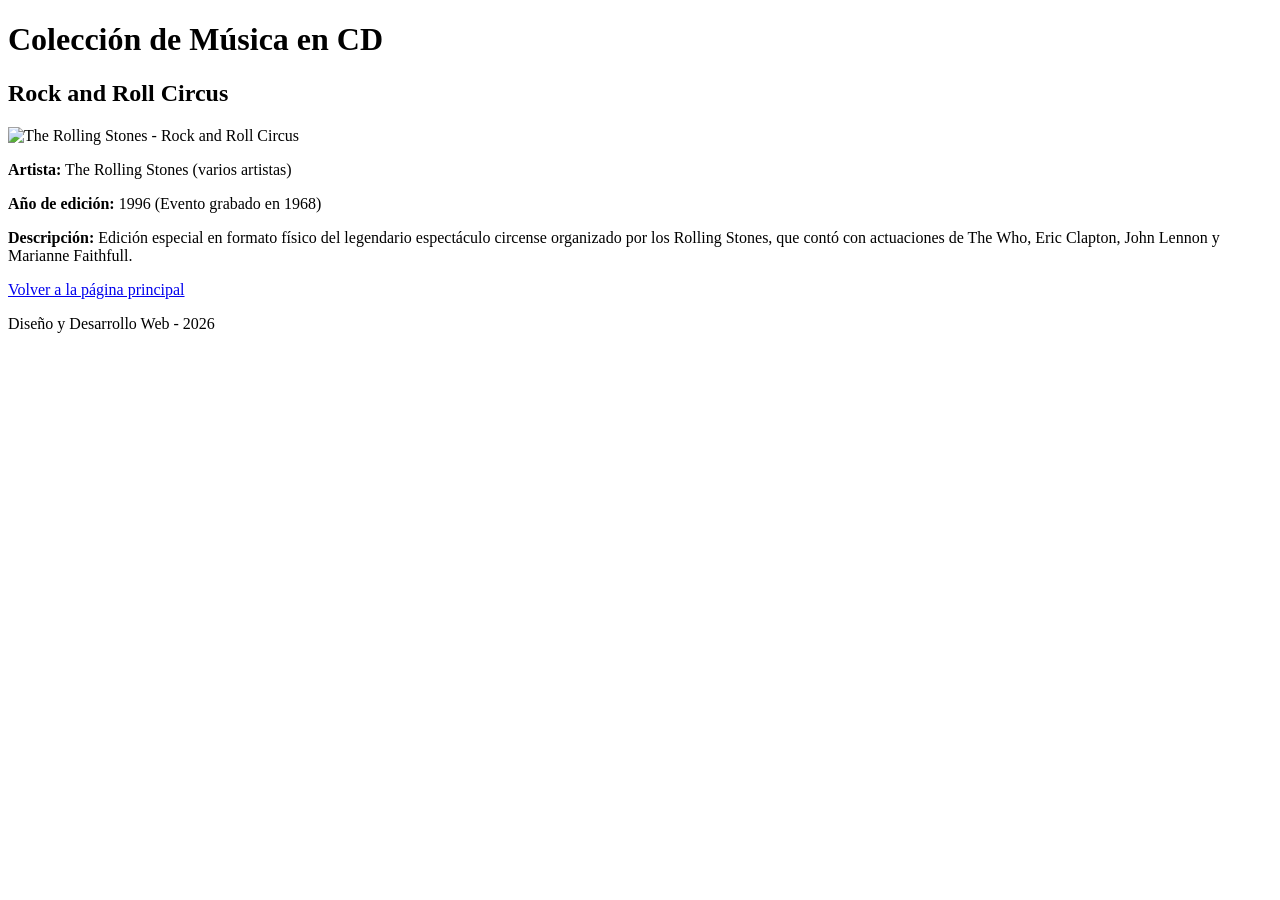
==== cd1.html @ 0c70b009 "Add cd1.html for Rock and Roll Circus details" ====
<!DOCTYPE html>
<html lang="es">
<head>
    <meta charset="UTF-8">
    <meta name="viewport" content="width=device-width, initial-scale=1.0">
    <title>The Rolling Stones - Rock and Roll Circus</title>
    <link rel="stylesheet" href="css/style.css">
</head>
<body>

    <header>
        <h1>Colección de Música en CD</h1>
    </header>

    <main>
        <section class="detalle-cd">
            <h2>Rock and Roll Circus</h2>
            <img src="img/rock-and-roll-circus.jpg" alt="The Rolling Stones - Rock and Roll Circus">
            <p><strong>Artista:</strong> The Rolling Stones (varios artistas)</p>
            <p><strong>Año de edición:</strong> 1996 (Evento grabado en 1968)</p>
            <p><strong>Descripción:</strong> Edición especial en formato físico del legendario espectáculo circense organizado por los Rolling Stones, que contó con actuaciones de The Who, Eric Clapton, John Lennon y Marianne Faithfull.</p>
            
            <a href="index.html" class="boton-volver">Volver a la página principal</a>
        </section>
    </main>

    <footer>
        <p>Diseño y Desarrollo Web - 2026</p>
    </footer>

</body>
</html>
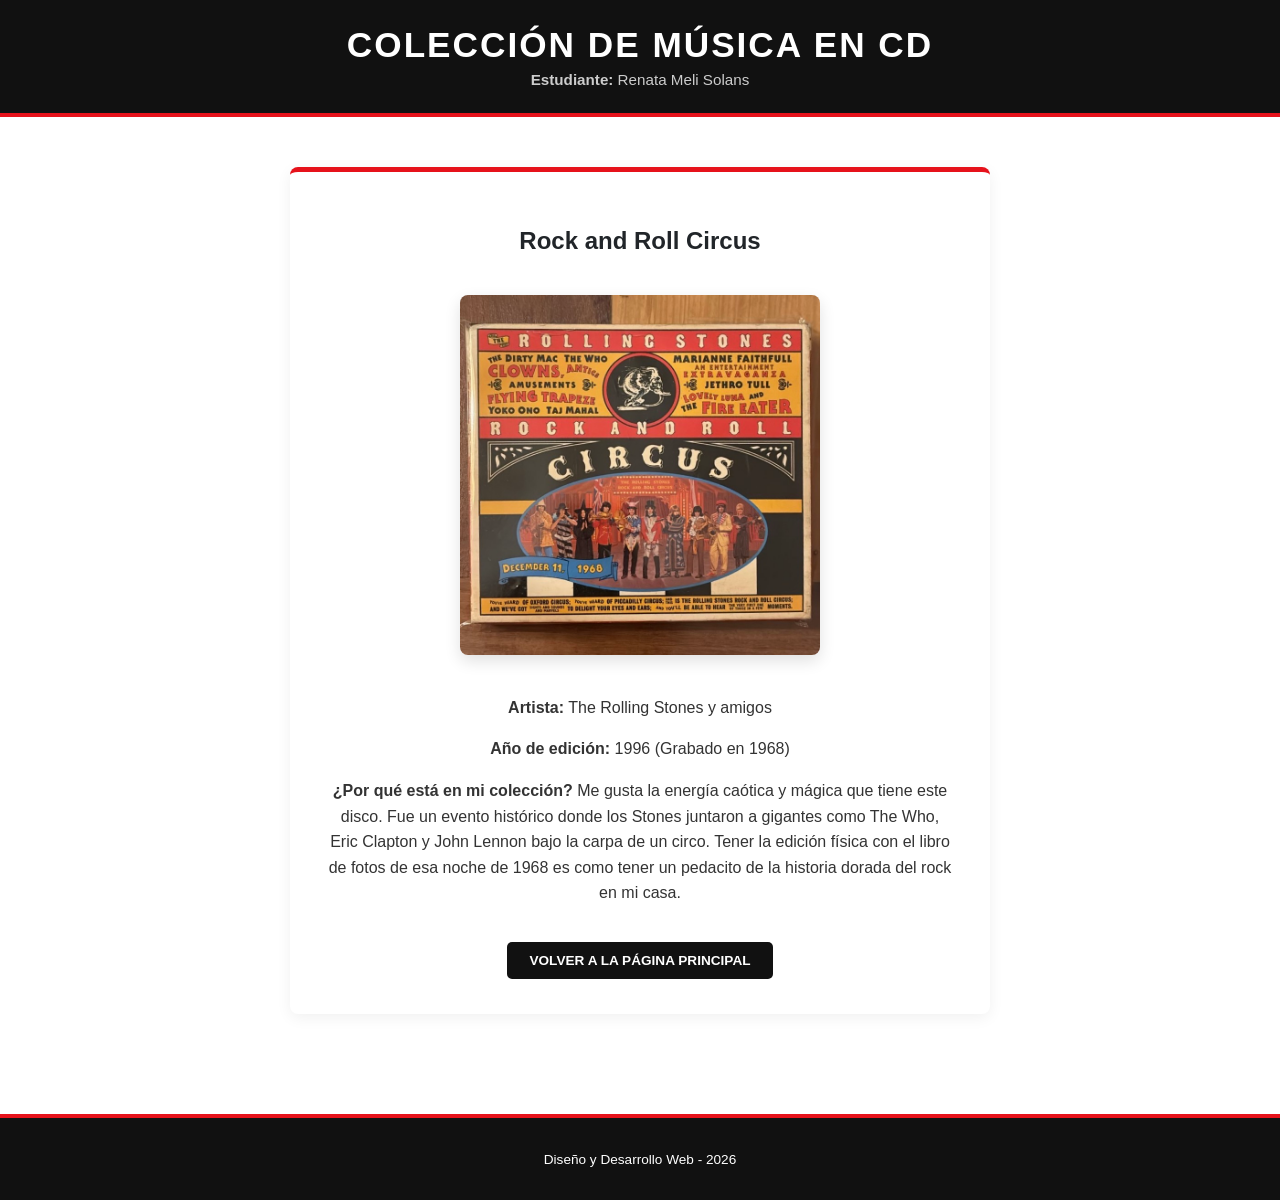
==== commit 7a81965c: "Update cd1.html" ====
--- a/cd1.html
+++ b/cd1.html
@@ -3,22 +3,23 @@
 <head>
     <meta charset="UTF-8">
     <meta name="viewport" content="width=device-width, initial-scale=1.0">
-    <title>The Rolling Stones - Rock and Roll Circus</title>
+    <title>Rock and Roll Circus - Detalle</title>
     <link rel="stylesheet" href="css/style.css">
 </head>
 <body>
 
     <header>
         <h1>Colección de Música en CD</h1>
+        <p><strong>Estudiante:</strong> Renata Meli Solans</p>
     </header>
 
     <main>
         <section class="detalle-cd">
             <h2>Rock and Roll Circus</h2>
             <img src="img/rock-and-roll-circus.jpg" alt="The Rolling Stones - Rock and Roll Circus">
-            <p><strong>Artista:</strong> The Rolling Stones (varios artistas)</p>
-            <p><strong>Año de edición:</strong> 1996 (Evento grabado en 1968)</p>
-            <p><strong>Descripción:</strong> Edición especial en formato físico del legendario espectáculo circense organizado por los Rolling Stones, que contó con actuaciones de The Who, Eric Clapton, John Lennon y Marianne Faithfull.</p>
+            <p><strong>Artista:</strong> The Rolling Stones y amigos</p>
+            <p><strong>Año de edición:</strong> 1996 (Grabado en 1968)</p>
+            <p><strong>¿Por qué está en mi colección?</strong> Me gusta la energía caótica y mágica que tiene este disco. Fue un evento histórico donde los Stones juntaron a gigantes como The Who, Eric Clapton y John Lennon bajo la carpa de un circo. Tener la edición física con el libro de fotos de esa noche de 1968 es como tener un pedacito de la historia dorada del rock en mi casa.</p>
             
             <a href="index.html" class="boton-volver">Volver a la página principal</a>
         </section>
--- a/css/style.css
+++ b/css/style.css
@@ -0,0 +1,203 @@
+* {
+    box-sizing: border-box;
+}
+
+body {
+    font-family: 'Segoe UI', Tahoma, Geneva, Verdana, sans-serif;
+    background-color: #ffffff;
+    color: #212529;
+    margin: 0;
+    padding: 0;
+    width: 100%;
+}
+
+header {
+    background-color: #111111;
+    color: #ffffff;
+    text-align: center;
+    padding: 25px 20px;
+    border-bottom: 4px solid #e6121b;
+    width: 100%;
+}
+
+header h1 {
+    margin: 0 0 6px 0;
+    font-size: 2.2rem;
+    text-transform: uppercase;
+    letter-spacing: 2px;
+}
+
+header p {
+    margin: 0;
+    color: #cccccc;
+    font-size: 0.95rem;
+}
+
+footer {
+    background-color: #111111;
+    color: #ffffff;
+    text-align: center;
+    padding: 20px;
+    margin-top: 50px;
+    font-size: 0.85rem;
+    border-top: 4px solid #e6121b;
+    width: 100%;
+}
+
+a {
+    color: #e6121b;
+    text-decoration: none;
+}
+
+main {
+    width: 100%;
+    padding: 30px 40px;
+}
+
+.presentacion {
+    background-color: #f8f9fa;
+    padding: 25px 30px;
+    margin-bottom: 35px;
+    border-radius: 8px;
+    border-left: 5px solid #e6121b;
+    box-shadow: 0 2px 8px rgba(0,0,0,0.03);
+}
+
+.presentacion h2 {
+    margin-top: 0;
+    margin-bottom: 10px;
+    color: #111111;
+    font-size: 1.5rem;
+}
+
+.presentacion p {
+    margin-top: 0;
+    margin-bottom: 0;
+    line-height: 1.6;
+    color: #444444;
+    font-size: 1rem;
+}
+
+main > h2 {
+    font-size: 1.4rem;
+    text-transform: uppercase;
+    letter-spacing: 1px;
+    border-bottom: 3px solid #e6121b;
+    display: inline-block;
+    padding-bottom: 5px;
+    margin-bottom: 25px;
+}
+
+.galeria {
+    display: flex;
+    gap: 20px;
+    flex-wrap: wrap;
+    justify-content: center;
+    align-items: stretch;
+    width: 100%;
+}
+
+.tarjeta {
+    background-color: #ffffff;
+    border: 1px solid #e2e8f0;
+    border-radius: 8px;
+    padding: 15px;
+    flex: 1 1 calc(25% - 20px);
+    min-width: 260px;
+    max-width: 320px;
+    display: flex;
+    flex-direction: column;
+    justify-content: space-between;
+    text-align: center;
+    transition: all 0.25s ease;
+    box-shadow: 0 2px 6px rgba(0,0,0,0.04);
+}
+
+.tarjeta:hover {
+    transform: translateY(-5px);
+    box-shadow: 0 8px 16px rgba(230, 18, 27, 0.15);
+    border-color: #e6121b;
+}
+
+.tarjeta img {
+    width: 100%;
+    height: 220px;
+    object-fit: cover;
+    border-radius: 6px;
+}
+
+.tarjeta h3 {
+    font-size: 1.05rem;
+    margin: 12px 0 4px 0;
+    color: #111111;
+    min-height: 2.4em;
+    display: flex;
+    align-items: center;
+    justify-content: center;
+}
+
+.tarjeta p {
+    color: #666666;
+    font-size: 0.85rem;
+    margin: 0 0 12px 0;
+}
+
+.tarjeta a {
+    display: block;
+    background-color: #e6121b;
+    color: #ffffff;
+    padding: 10px 0;
+    border-radius: 5px;
+    font-size: 0.8rem;
+    font-weight: bold;
+    text-transform: uppercase;
+    transition: background-color 0.2s ease;
+}
+
+.tarjeta a:hover {
+    background-color: #111111;
+    text-decoration: none;
+}
+
+.detalle-cd {
+    background-color: #ffffff;
+    padding: 35px;
+    border-radius: 8px;
+    border-top: 5px solid #e6121b;
+    box-shadow: 0 4px 15px rgba(0,0,0,0.06);
+    text-align: center;
+    max-width: 700px;
+    margin: 20px auto;
+}
+
+.detalle-cd img {
+    max-width: 360px;
+    width: 100%;
+    height: 360px;
+    object-fit: cover;
+    border-radius: 8px;
+    box-shadow: 0 6px 16px rgba(0,0,0,0.12);
+    margin: 20px 0;
+}
+
+.detalle-cd p {
+    line-height: 1.6;
+    color: #333333;
+}
+
+.boton-volver {
+    display: inline-block;
+    margin-top: 20px;
+    padding: 11px 22px;
+    background-color: #111111;
+    color: #ffffff !important;
+    border-radius: 5px;
+    font-size: 0.85rem;
+    font-weight: bold;
+    text-transform: uppercase;
+}
+
+.boton-volver:hover {
+    background-color: #e6121b;
+    text-decoration: none;
+}
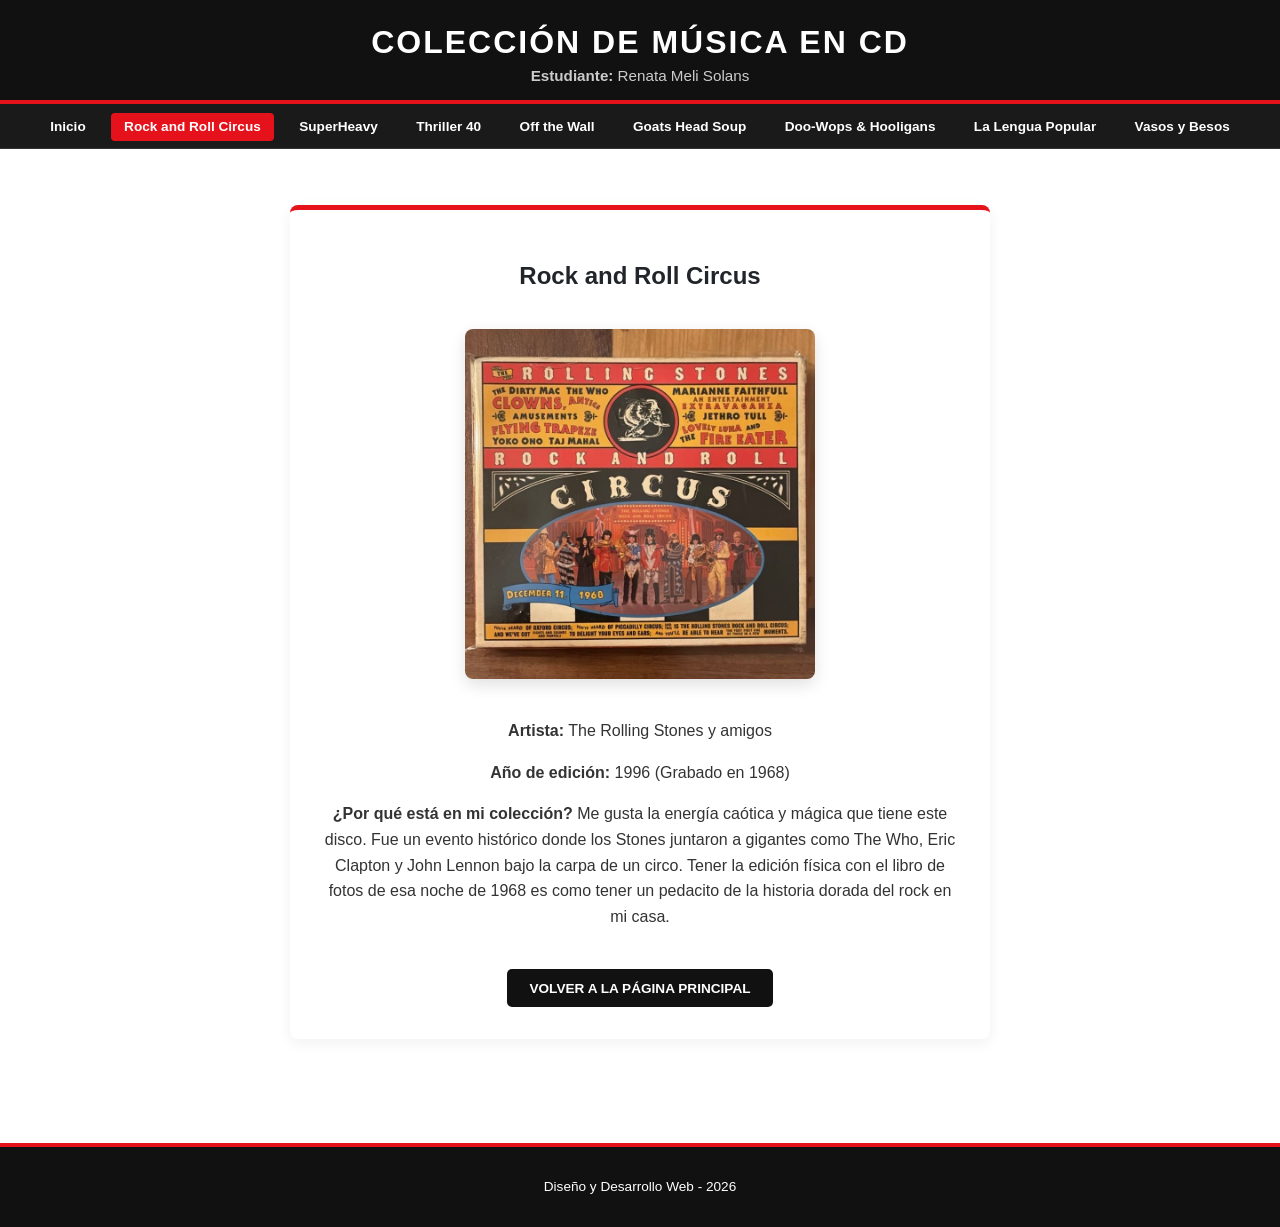
==== commit 9f334513: "Update cd1.html" ====
--- a/cd1.html
+++ b/cd1.html
@@ -12,6 +12,20 @@
         <h1>Colección de Música en CD</h1>
         <p><strong>Estudiante:</strong> Renata Meli Solans</p>
     </header>
+
+    <nav>
+        <ul>
+            <li><a href="index.html">Inicio</a></li>
+            <li><a href="cd1.html" class="activo">Rock and Roll Circus</a></li>
+            <li><a href="cd2.html">SuperHeavy</a></li>
+            <li><a href="cd3.html">Thriller 40</a></li>
+            <li><a href="cd4.html">Off the Wall</a></li>
+            <li><a href="cd5.html">Goats Head Soup</a></li>
+            <li><a href="cd6.html">Doo-Wops & Hooligans</a></li>
+            <li><a href="cd7.html">La Lengua Popular</a></li>
+            <li><a href="cd8.html">Vasos y Besos</a></li>
+        </ul>
+    </nav>
 
     <main>
         <section class="detalle-cd">
--- a/css/style.css
+++ b/css/style.css
@@ -15,14 +15,14 @@
     background-color: #111111;
     color: #ffffff;
     text-align: center;
-    padding: 25px 20px;
+    padding: 1.5rem 1rem 1rem 1rem;
     border-bottom: 4px solid #e6121b;
     width: 100%;
 }
 
 header h1 {
-    margin: 0 0 6px 0;
-    font-size: 2.2rem;
+    margin: 0 0 0.4rem 0;
+    font-size: 2rem;
     text-transform: uppercase;
     letter-spacing: 2px;
 }
@@ -33,12 +33,45 @@
     font-size: 0.95rem;
 }
 
+/* Barra de Navegacion */
+nav {
+    background-color: #1a1a1a;
+    padding: 0.8rem 1rem;
+    text-align: center;
+    border-bottom: 1px solid #333333;
+}
+
+nav ul {
+    list-style: none;
+    margin: 0;
+    padding: 0;
+    display: flex;
+    flex-wrap: wrap;
+    justify-content: center;
+    gap: 0.8rem;
+}
+
+nav a {
+    color: #ffffff;
+    text-decoration: none;
+    font-size: 0.85rem;
+    font-weight: 600;
+    padding: 0.4rem 0.8rem;
+    border-radius: 4px;
+    transition: background-color 0.2s ease;
+}
+
+nav a:hover, nav a.activo {
+    background-color: #e6121b;
+    color: #ffffff;
+}
+
 footer {
     background-color: #111111;
     color: #ffffff;
     text-align: center;
-    padding: 20px;
-    margin-top: 50px;
+    padding: 1.2rem;
+    margin-top: 3rem;
     font-size: 0.85rem;
     border-top: 4px solid #e6121b;
     width: 100%;
@@ -51,13 +84,13 @@
 
 main {
     width: 100%;
-    padding: 30px 40px;
+    padding: 2rem 2.5rem;
 }
 
 .presentacion {
     background-color: #f8f9fa;
-    padding: 25px 30px;
-    margin-bottom: 35px;
+    padding: 1.5rem 2rem;
+    margin-bottom: 2rem;
     border-radius: 8px;
     border-left: 5px solid #e6121b;
     box-shadow: 0 2px 8px rgba(0,0,0,0.03);
@@ -65,7 +98,7 @@
 
 .presentacion h2 {
     margin-top: 0;
-    margin-bottom: 10px;
+    margin-bottom: 0.6rem;
     color: #111111;
     font-size: 1.5rem;
 }
@@ -84,13 +117,13 @@
     letter-spacing: 1px;
     border-bottom: 3px solid #e6121b;
     display: inline-block;
-    padding-bottom: 5px;
-    margin-bottom: 25px;
+    padding-bottom: 0.3rem;
+    margin-bottom: 1.5rem;
 }
 
 .galeria {
     display: flex;
-    gap: 20px;
+    gap: 1.25rem;
     flex-wrap: wrap;
     justify-content: center;
     align-items: stretch;
@@ -101,10 +134,10 @@
     background-color: #ffffff;
     border: 1px solid #e2e8f0;
     border-radius: 8px;
-    padding: 15px;
-    flex: 1 1 calc(25% - 20px);
-    min-width: 260px;
-    max-width: 320px;
+    padding: 1rem;
+    flex: 1 1 calc(25% - 1.25rem);
+    min-width: 250px;
+    max-width: 310px;
     display: flex;
     flex-direction: column;
     justify-content: space-between;
@@ -121,14 +154,14 @@
 
 .tarjeta img {
     width: 100%;
-    height: 220px;
+    height: 210px;
     object-fit: cover;
     border-radius: 6px;
 }
 
 .tarjeta h3 {
     font-size: 1.05rem;
-    margin: 12px 0 4px 0;
+    margin: 0.8rem 0 0.3rem 0;
     color: #111111;
     min-height: 2.4em;
     display: flex;
@@ -139,14 +172,14 @@
 .tarjeta p {
     color: #666666;
     font-size: 0.85rem;
-    margin: 0 0 12px 0;
+    margin: 0 0 0.8rem 0;
 }
 
 .tarjeta a {
     display: block;
     background-color: #e6121b;
     color: #ffffff;
-    padding: 10px 0;
+    padding: 0.6rem 0;
     border-radius: 5px;
     font-size: 0.8rem;
     font-weight: bold;
@@ -161,23 +194,24 @@
 
 .detalle-cd {
     background-color: #ffffff;
-    padding: 35px;
+    padding: 2rem;
     border-radius: 8px;
     border-top: 5px solid #e6121b;
     box-shadow: 0 4px 15px rgba(0,0,0,0.06);
     text-align: center;
     max-width: 700px;
-    margin: 20px auto;
+    margin: 1.5rem auto;
 }
 
 .detalle-cd img {
-    max-width: 360px;
-    width: 100%;
-    height: 360px;
+    max-width: 350px;
+    width: 100%;
+    height: auto;
+    max-height: 350px;
     object-fit: cover;
     border-radius: 8px;
     box-shadow: 0 6px 16px rgba(0,0,0,0.12);
-    margin: 20px 0;
+    margin: 1.2rem 0;
 }
 
 .detalle-cd p {
@@ -187,8 +221,8 @@
 
 .boton-volver {
     display: inline-block;
-    margin-top: 20px;
-    padding: 11px 22px;
+    margin-top: 1.5rem;
+    padding: 0.7rem 1.4rem;
     background-color: #111111;
     color: #ffffff !important;
     border-radius: 5px;
@@ -201,3 +235,24 @@
     background-color: #e6121b;
     text-decoration: none;
 }
+
+/* Media Queries para Responsive */
+@media (max-width: 992px) {
+    .tarjeta {
+        flex: 1 1 calc(50% - 1.25rem);
+        max-width: 100%;
+    }
+}
+
+@media (max-width: 600px) {
+    main {
+        padding: 1rem;
+    }
+    nav ul {
+        flex-direction: column;
+        gap: 0.4rem;
+    }
+    .tarjeta {
+        flex: 1 1 100%;
+    }
+}
